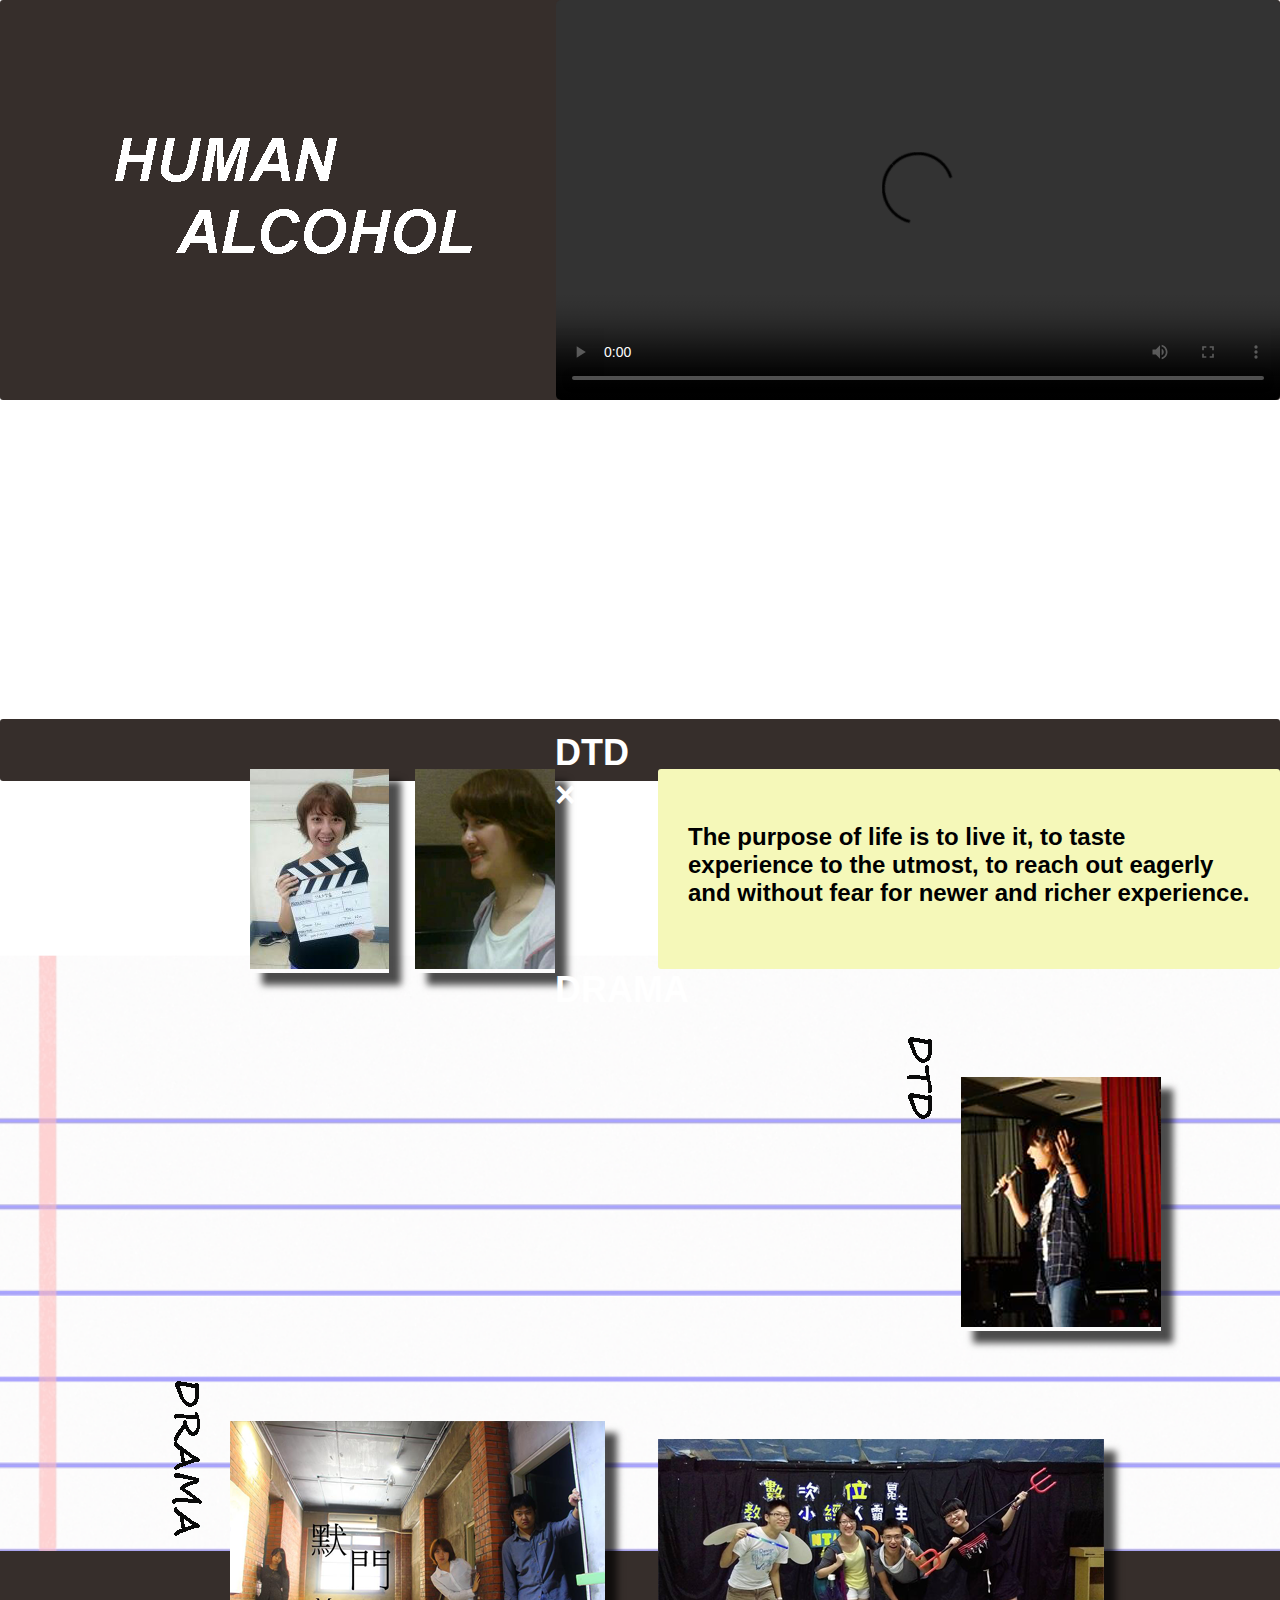
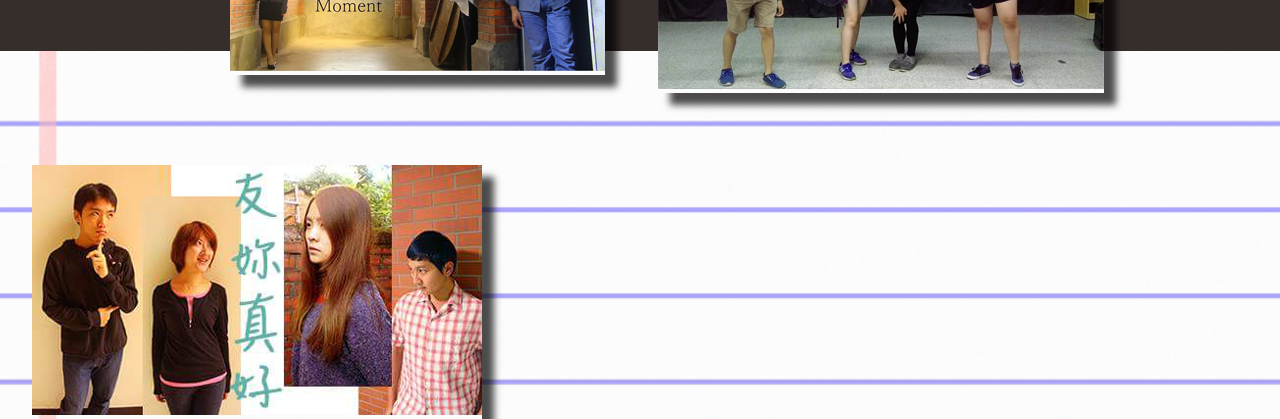
==== ALCOHOL/index.html @ 3ee5796f "Add files via upload" ====
<!DOCTYPE html>
<html>
 <head>
	<meta charset="utf-8">
	<title>alcohol</title>
	<link rel="stylesheet" href="css/style.css">
 </head>
 
 <body>
 <div class="container">
 	<header>
 		<div class="headrow">
 			<div class="headvideo">
 			    <div class="headtext"><img src="img/humanalco.png"/></div><!--headrow-->
 			    <video src="img/V_20161025_205147.mp4" controls></video>
 			</div><!--headvideo-->
 		</div><!--headrow-->
 	</header>
 	<necker>
 		<div class="neck1"><img src="img/img_neck1.png"/></div><!--neck1-->
 		<div class="neck2"><img src="img/img_neck2.png"/></div><!--neck2-->
 		 <div class="intro"><p>The purpose of life is to live it, to taste experience to the utmost, to reach out eagerly and without fear for newer and richer experience.</p></div><!--intro-->
 	</necker>
 	<bottom>
 	    <div class="bar"><p>DTD × DRAMA</p></div><!--bar-->

 	    <div class="dtd">
         <div class="title1"><img src="img/dtd.png"/></div><!--tilte1-->
          <div class="dtd1"><img src="img/img_dtd1.png"/></div>
          <div class="dtd2"><img src="img/img_dtd2.png"/></div>
        </div><!--dtd-->

        <div class="drama">
         <div class="title2"><img src="img/drama.png"/></div><!--title2-->
         <div class="dra1"><img src="img/img_dra1.png"/></div>
         <div class="dra2"><img src="img/img_dra2.png"/></div>

 	    </div><!--drama-->
 	</bottom>
 	</div>

 	 		<footer class="footer">

</footer>

 	 </body>

 </html>
---- ALCOHOL/css/style.css ----
body{
	max-width: 1280px;
	max-height: 1650px;
	margin-right: auto;	
	margin-left:auto;
	border-radius: 3px;
	background-image: url("bg.png");
	background-size: cover;
    background-color: black;
    background-repeat: no-repeat;
    background-position: center 0%;
    margin: 0px;
    padding: 0px;
    min-width:1280px;
}

.headrow {
	height:400px;
    width:1280px;
    background-color: #362e2b;
    border-radius: 3px;
 }
 .headtext{
 	margin-left:112px;
 	margin-top:131px;
 	float:left;
 }
video{
	float:right;
	height:400px;
	width:724px;
	border-radius: 5px;
}
.neck1{
	float:left;
	margin-left:250px;
    margin-top:50px;
    box-shadow: 12px 12px 7px rgba(0, 0, 0, 0.7);
}
.neck2{
	float:left;
	margin-left:26px;
    margin-top:50px;
    box-shadow: 12px 12px 7px rgba(0, 0, 0, 0.7);
}
.intro{
    background-color: #F5F8B9;
    height:200px;
    width:622px;
    border-radius: 3px;
    float:right;
    
    margin-top:50px;
}
.intro p{
	padding:30px;
	color: #000000;
	font-family:Arial;
	font-size:24px;
	font-weight:bold;
}
.next{
	margin-left:550px;
}
.bar{
	width:1280px;
    margin-top:318.5px;
    background-color:#362e2b;
    height:62px;
    border-radius: 3px;
}
.bar p{
	padding-left:549px;
	padding-top:13px;
	color: #ffffff;
	font-family:Arial;
	font-size:36px;
	font-weight:bold;
}
.title1{
	margin-top:68px;
	float:left;
	margin-left:352px;
}


.dtd1{
  float:left;
  margin-left:27px;
  margin-top:108px;
  box-shadow: 12px 12px 7px rgba(0, 0, 0, 0.7);
}
.dtd2{
  float:right;
  margin-right:176px;
  margin-top:108px;
  box-shadow: 12px 12px 7px rgba(0, 0, 0, 0.7);
}
.title2{
	margin-top:50px;
	margin-left:172.2px;
	float:left;
}
.dra1{
  float:left;
  margin-left:27px;
  margin-top:90px;
  box-shadow: 12px 12px 7px rgba(0, 0, 0, 0.7);
}
.dra2{
  float:right;
  margin-right:176px;
  margin-top:90px;
  box-shadow: 12px 12px 7px rgba(0, 0, 0, 0.7);
}
.footer{
	margin-top:770px;
    background-color: #362e2b;
    height:100.5px;
   width:1280px;
    
}
/*.footer p{
	padding-top: 24px;
	padding-left:463px;
	font-family:Arial Black;
	font-size:12px;
	color:#EDF2C5;
}*/
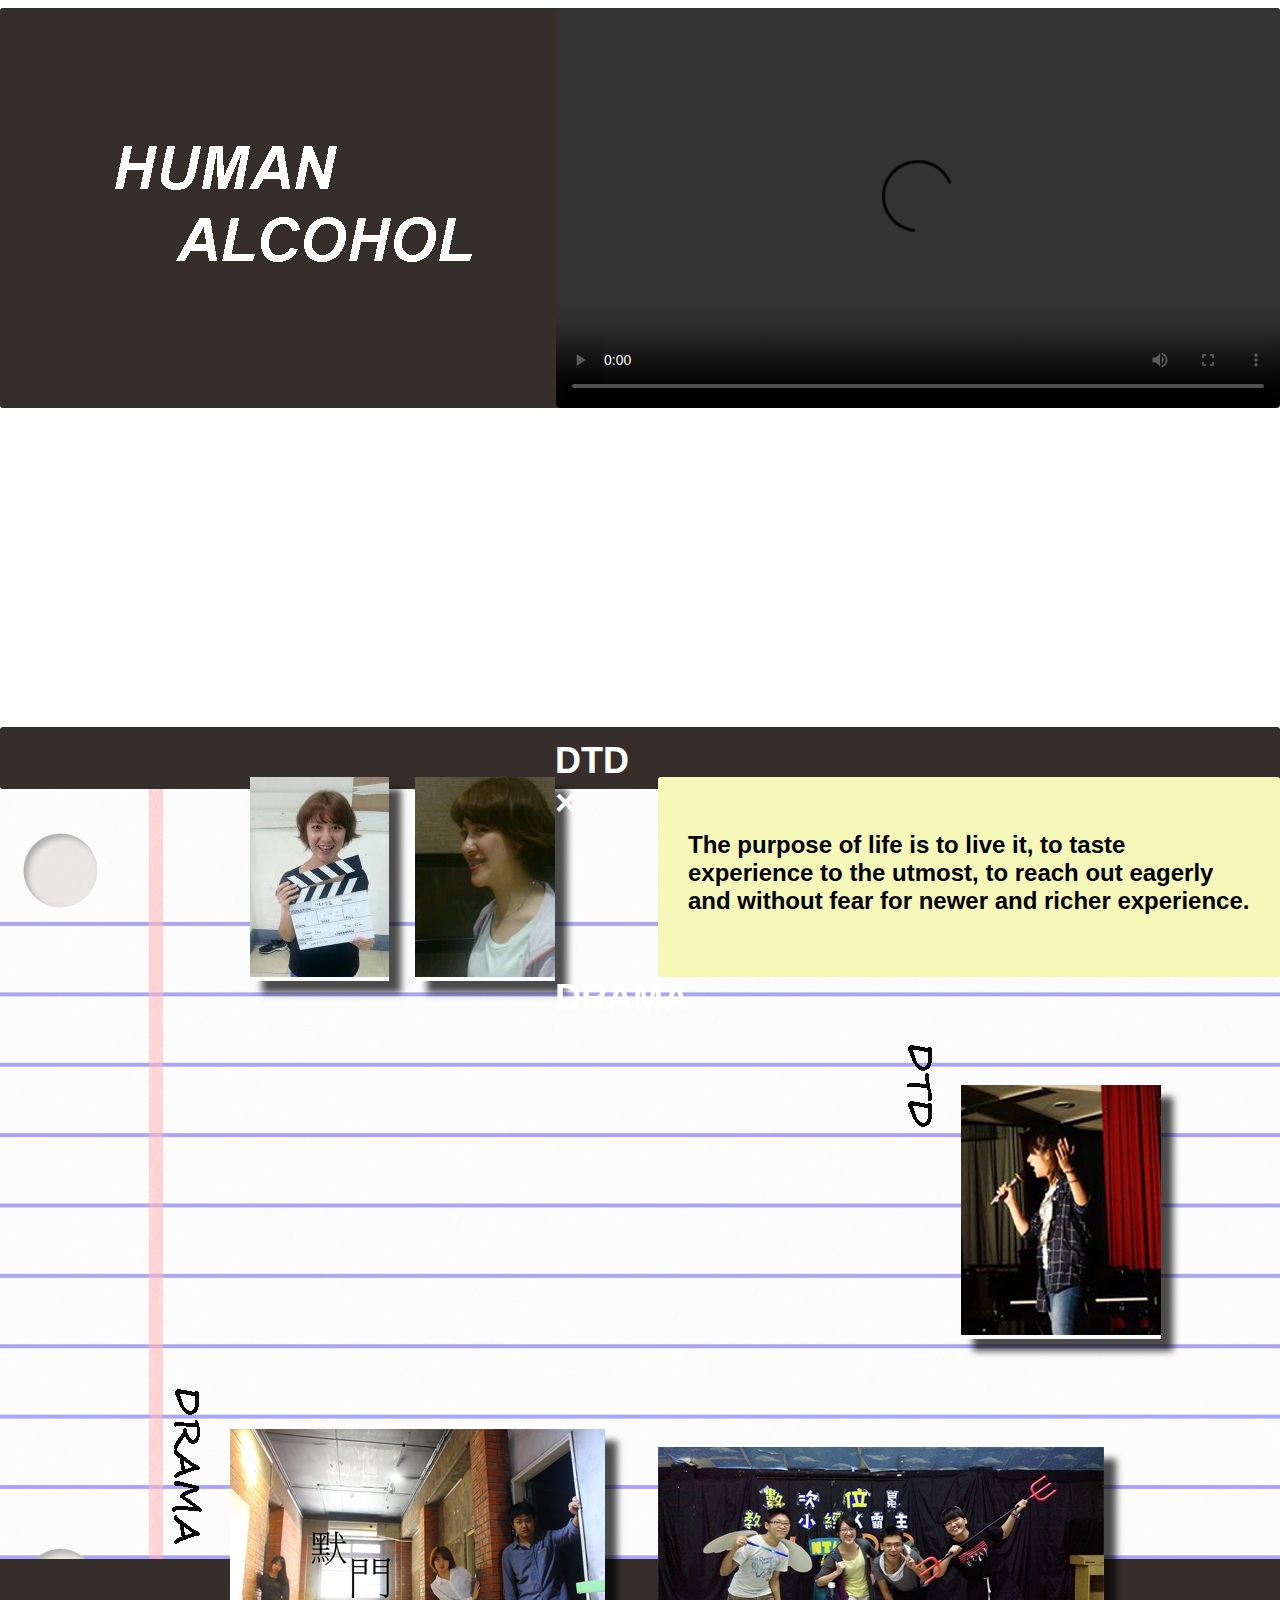
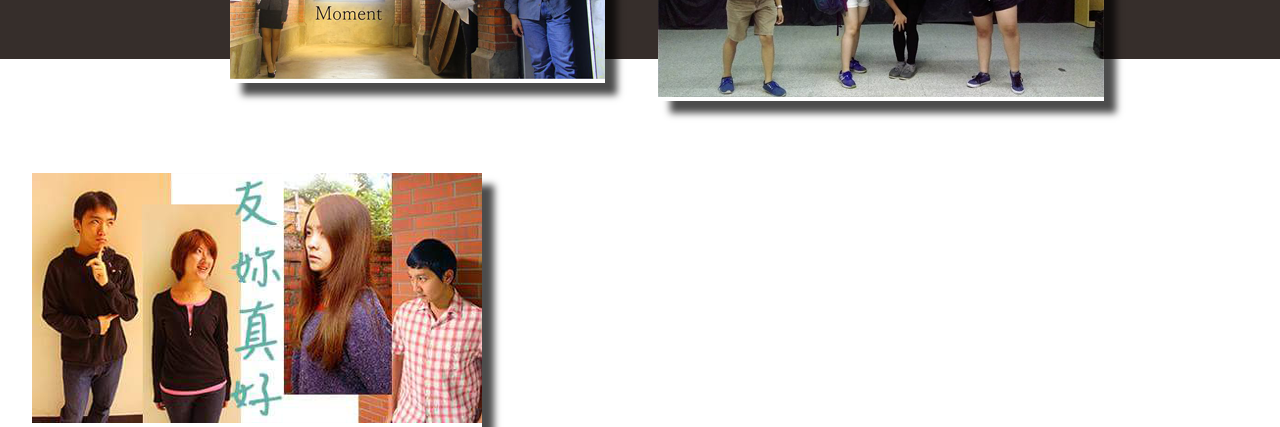
==== commit 0d06fcd4: "Update index.html" ====
--- a/ALCOHOL/index.html
+++ b/ALCOHOL/index.html
@@ -5,9 +5,9 @@
 	<title>alcohol</title>
 	<link rel="stylesheet" href="css/style.css">
  </head>
+ <div class="container">
+ <body>
  
- <body>
- <div class="container">
  	<header>
  		<div class="headrow">
  			<div class="headvideo">
@@ -37,12 +37,12 @@
 
  	    </div><!--drama-->
  	</bottom>
- 	</div>
+ 	
 
  	 		<footer class="footer">
 
 </footer>
 
  	 </body>
-
+</div>
  </html>
--- a/ALCOHOL/css/style.css
+++ b/ALCOHOL/css/style.css
@@ -1,17 +1,18 @@
+
+  
 body{
 	max-width: 1280px;
+	min-width:1280px;
 	max-height: 1650px;
 	margin-right: auto;	
 	margin-left:auto;
 	border-radius: 3px;
-	background-image: url("bg.png");
-	background-size: cover;
-    background-color: black;
-    background-repeat: no-repeat;
-    background-position: center 0%;
-    margin: 0px;
-    padding: 0px;
-    min-width:1280px;
+	
+}
+.container{
+        background-image: url("bg.png");
+	background-repeat:no-repeat;
+	backgroud-color:#000000;
 }
 
 .headrow {
@@ -19,6 +20,10 @@
     width:1280px;
     background-color: #362e2b;
     border-radius: 3px;
+	margin-right: auto;	
+	margin-left:auto;
+    background-position: center 0%;
+    min-width:1280px;
  }
  .headtext{
  	margin-left:112px;
@@ -68,6 +73,10 @@
     background-color:#362e2b;
     height:62px;
     border-radius: 3px;
+	margin-right: auto;	
+	margin-left:auto;
+    background-position: center 0%;
+    min-width:1280px;  
 }
 .bar p{
 	padding-left:549px;
@@ -118,6 +127,10 @@
     background-color: #362e2b;
     height:100.5px;
    width:1280px;
+	margin-right: auto;	
+	margin-left:auto;
+    background-position: center 0%;
+    min-width:1280px;  
     
 }
 /*.footer p{
